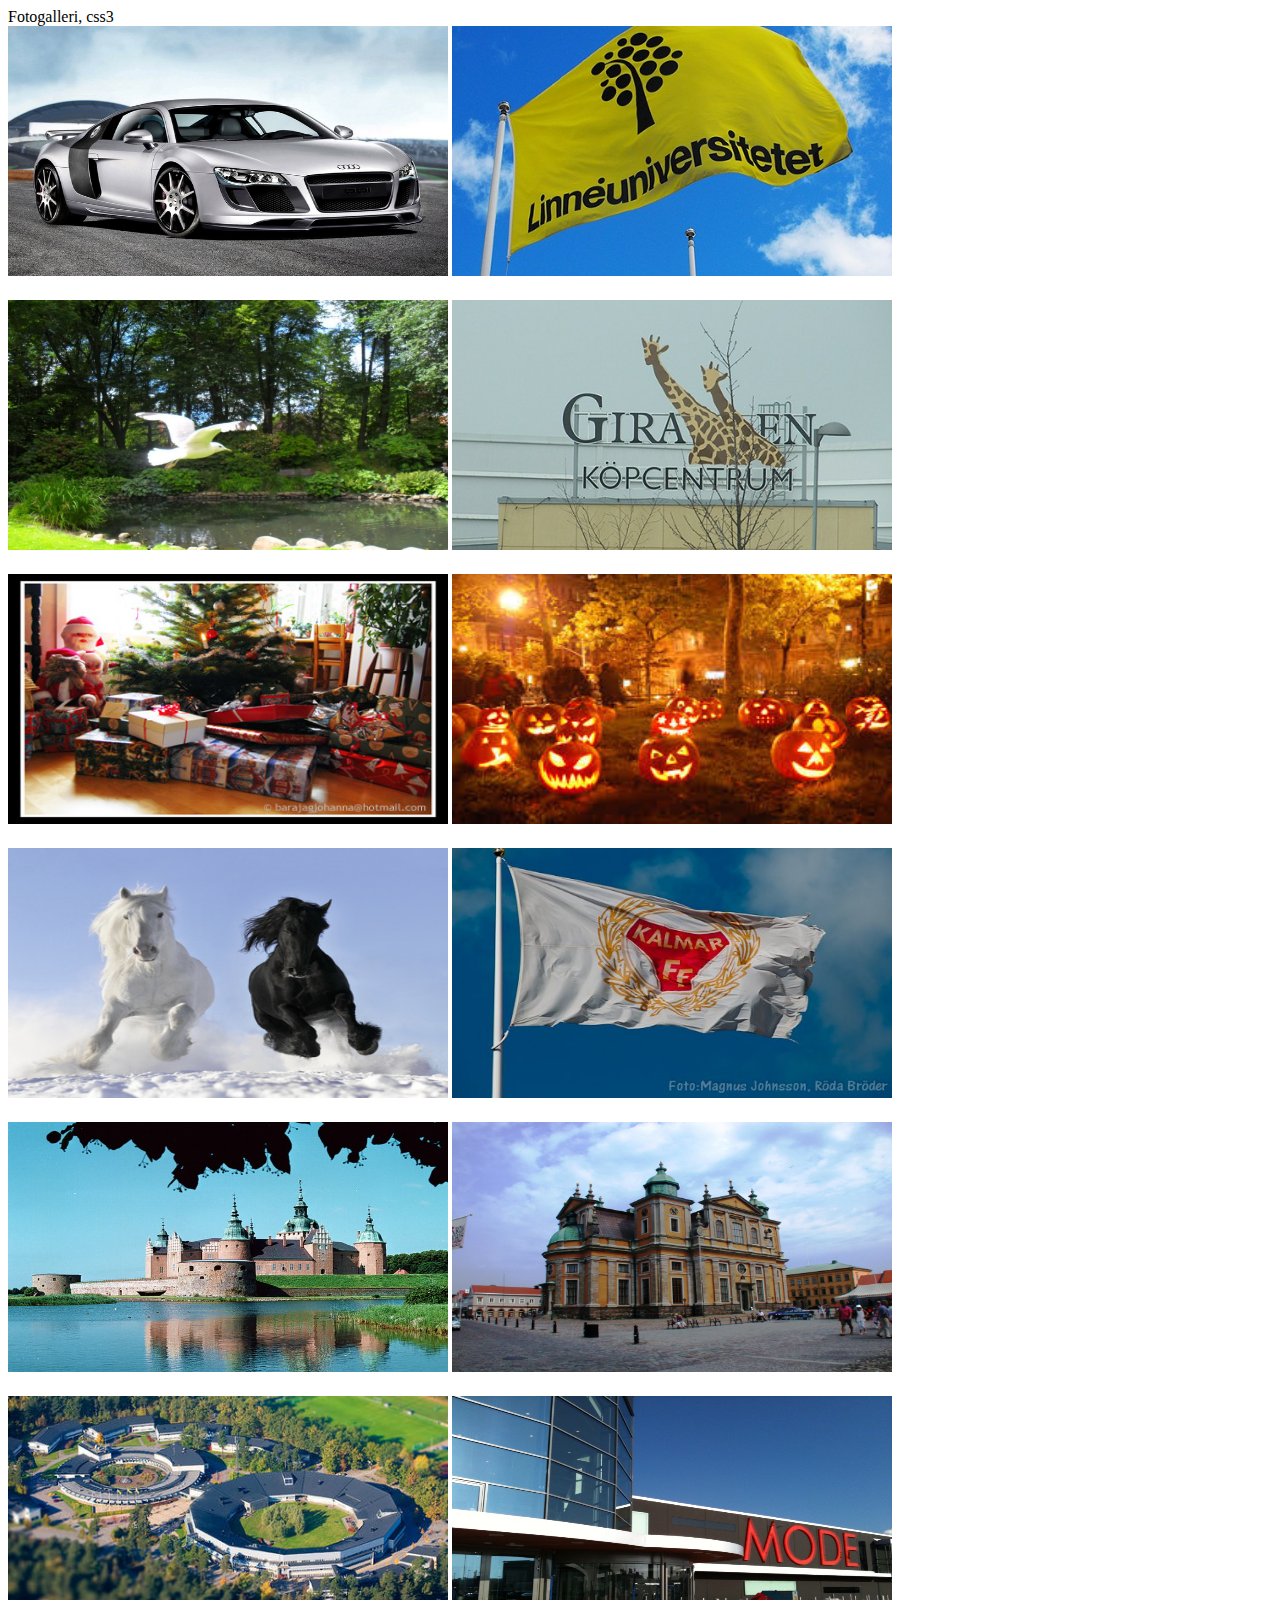
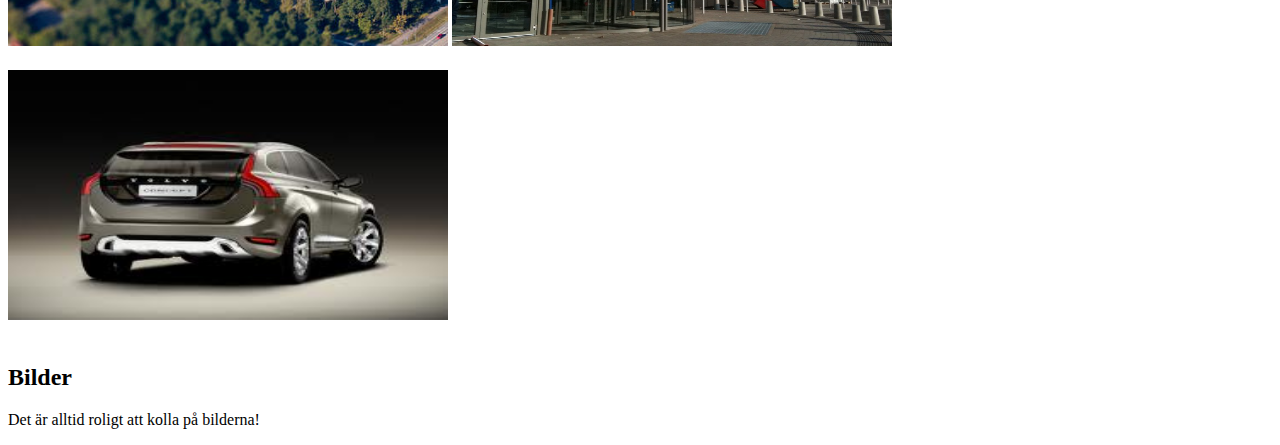
==== gallery/index.html @ adae6f2b "5.3" ====
<!doctype html>
<html lang="sv">
    <head>
        <meta charset="utf-8">
        <link rel="stylesheet" href="css/basic.css" />
        <tilte>Fotogalleri, css3</tilte>
    </head>
    <body>
        <div id="container">
            <div id="images">
                <a href="css/pics/audi.png" tilte="Audi"><img src="css/pics/audi.png" alt="Audi" /></a>
                <a href="css/pics/flag-lnu.jpg" tilte="linneunviersitetet flag"><img src="css/pics/flag-lnu.jpg" alt="lnu flag" /></a>
                <a href="css/pics/fågel.jpg" tilte="fin fågel"><img src="css/pics/fågel.jpg" alt="fågel som flyger" /></a>
                <a href="css/pics/giraffen-köpcentrum.jpg" tilte="Giraffen köpcentrum"><img src="css/pics/giraffen-köpcentrum.jpg" alt="Giraffen köpcentrum" /></a>
                <a href="css/pics/god-jul.jpg" tilte="God jul"><img src="css/pics/god-jul.jpg" alt="God jul" /></a>
                <a href="css/pics/hallowen.jpg" tilte="Happy Hallowen"><img src="css/pics/hallowen.jpg" alt="Happy Hallowen" /></a>
                <a href="css/pics/hästar.jpg" tilte="Fina hästar"><img src="css/pics/hästar.jpg" alt="fina hästar" /></a>
                <a href="css/pics/Kalmar-ff.jpg" tilte="Kalmar FF"><img src="css/pics/Kalmar-ff.jpg" alt="kalmar ff" /></a>
                <a href="css/pics/Kalmar-slott.jpg" tilte="Kalmar Slott"><img src="css/pics/Kalmar-slott.jpg" alt="kalmar slott" /></a>
                <a href="css/pics/Kalmar_domkyrka.JPG" tilte="Kalmar Kyrkan"><img src="css/pics/Kalmar_domkyrka.JPG" alt="kalmar kyrka" /></a>
                <a href="css/pics/lnu-byggnad.jpg" tilte="Linneunversitetet byggnaden"><img src="css/pics/lnu-byggnad.jpg" alt="lnu byggnad" /></a>
                <a href="css/pics/Modehuset.jpg" tilte="Mode Huset"><img src="css/pics/Modehuset.jpg" alt="mode huset" /></a>
                <a href="css/pics/volvo-xc60.jpg" tilte="Volvo XC60"><img src="css/pics/volvo-xc60.jpg" alt="volvo xc60" /></a>
            </div>
            <div id="sida">
                <h2>Bilder</h2>
                <p>Det är alltid roligt att kolla på bilderna!</p>
            </div>
        </div>
    </body>
</html>
---- gallery/css/basic.css ----
img{margin:0 0 20px 0;
height:250px;
width:440px;}
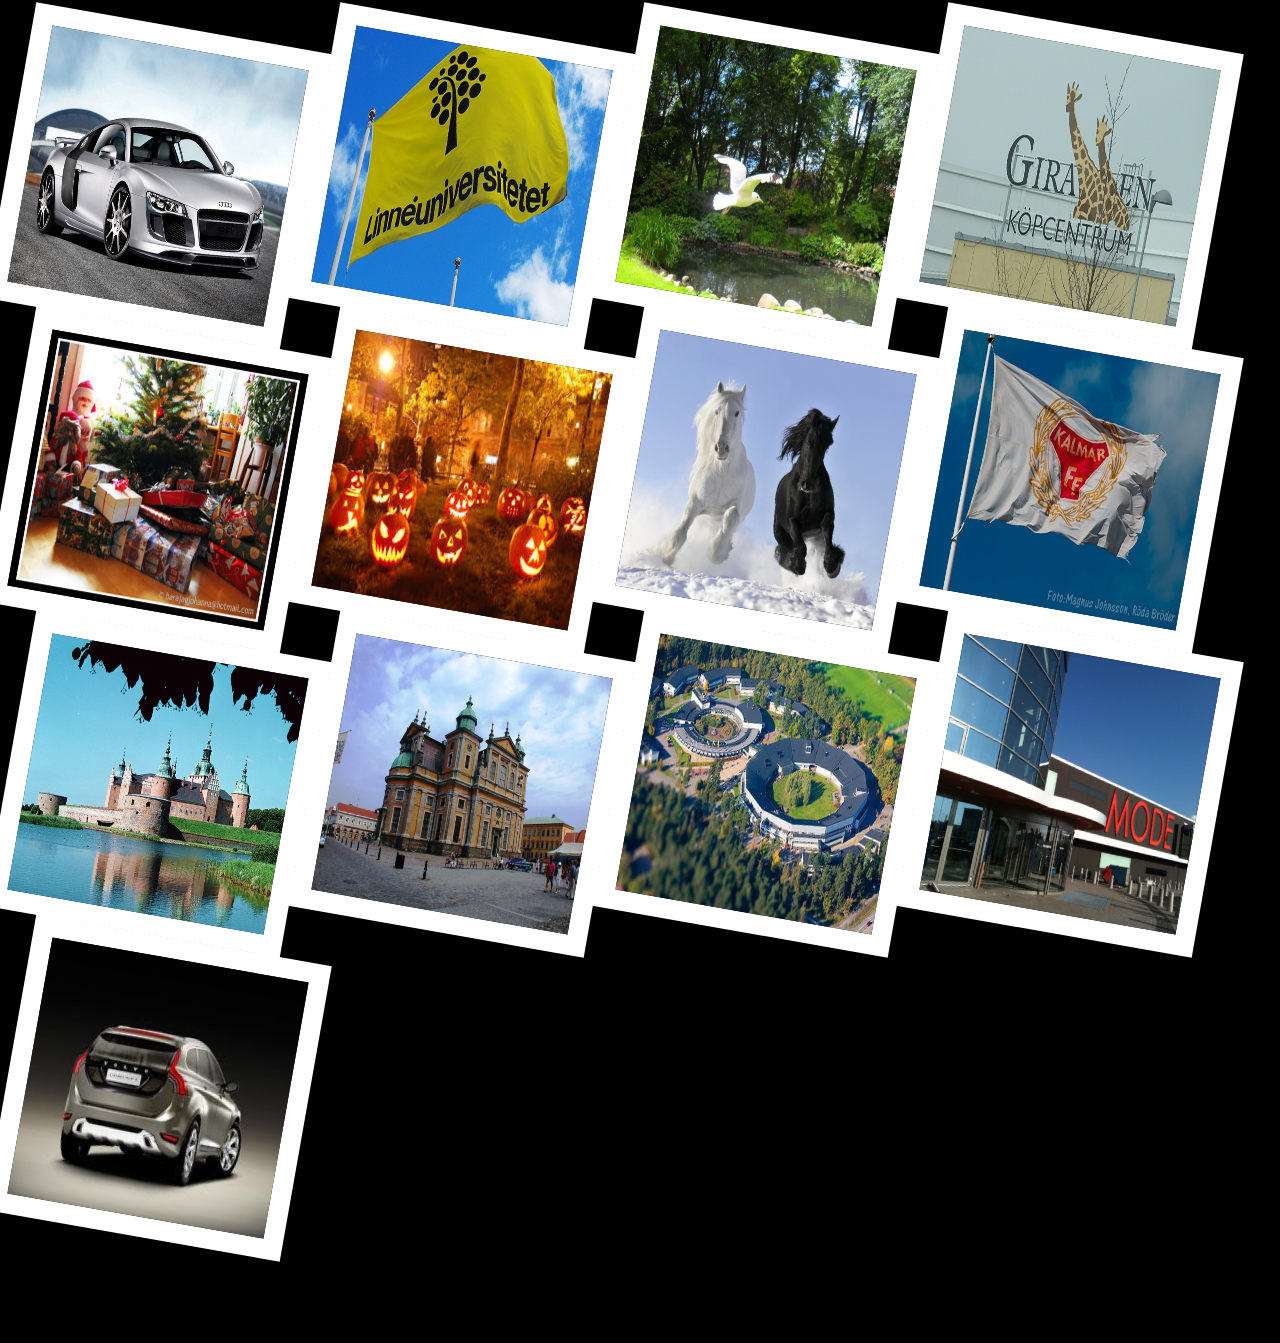
==== commit da20c6cd: "g" ====
--- a/gallery/index.html
+++ b/gallery/index.html
@@ -8,19 +8,20 @@
     <body>
         <div id="container">
             <div id="images">
-                <a href="css/pics/audi.png" tilte="Audi"><img src="css/pics/audi.png" alt="Audi" /></a>
-                <a href="css/pics/flag-lnu.jpg" tilte="linneunviersitetet flag"><img src="css/pics/flag-lnu.jpg" alt="lnu flag" /></a>
-                <a href="css/pics/fågel.jpg" tilte="fin fågel"><img src="css/pics/fågel.jpg" alt="fågel som flyger" /></a>
-                <a href="css/pics/giraffen-köpcentrum.jpg" tilte="Giraffen köpcentrum"><img src="css/pics/giraffen-köpcentrum.jpg" alt="Giraffen köpcentrum" /></a>
-                <a href="css/pics/god-jul.jpg" tilte="God jul"><img src="css/pics/god-jul.jpg" alt="God jul" /></a>
-                <a href="css/pics/hallowen.jpg" tilte="Happy Hallowen"><img src="css/pics/hallowen.jpg" alt="Happy Hallowen" /></a>
-                <a href="css/pics/hästar.jpg" tilte="Fina hästar"><img src="css/pics/hästar.jpg" alt="fina hästar" /></a>
-                <a href="css/pics/Kalmar-ff.jpg" tilte="Kalmar FF"><img src="css/pics/Kalmar-ff.jpg" alt="kalmar ff" /></a>
-                <a href="css/pics/Kalmar-slott.jpg" tilte="Kalmar Slott"><img src="css/pics/Kalmar-slott.jpg" alt="kalmar slott" /></a>
-                <a href="css/pics/Kalmar_domkyrka.JPG" tilte="Kalmar Kyrkan"><img src="css/pics/Kalmar_domkyrka.JPG" alt="kalmar kyrka" /></a>
-                <a href="css/pics/lnu-byggnad.jpg" tilte="Linneunversitetet byggnaden"><img src="css/pics/lnu-byggnad.jpg" alt="lnu byggnad" /></a>
-                <a href="css/pics/Modehuset.jpg" tilte="Mode Huset"><img src="css/pics/Modehuset.jpg" alt="mode huset" /></a>
-                <a href="css/pics/volvo-xc60.jpg" tilte="Volvo XC60"><img src="css/pics/volvo-xc60.jpg" alt="volvo xc60" /></a>
+                <a href="css/pics/audi.png" title="Audi"><img src="css/pics/audi.png" alt="Audi" /></a>
+                <a href="css/pics/flag-lnu.jpg" title="linneunviersitetet flag"><img src="css/pics/flag-lnu.jpg" alt="lnu flag" /></a>
+                <a href="css/pics/fågel.jpg" title="fin fågel"><img src="css/pics/fågel.jpg" alt="fågel som flyger" /></a>
+                <a href="css/pics/giraffen-köpcentrum.jpg" title="Giraffen köpcentrum"><img src="css/pics/giraffen-köpcentrum.jpg" alt="Giraffen köpcentrum" /></a>
+                <a href="css/pics/god-jul.jpg" title="God jul"><img src="css/pics/god-jul.jpg" alt="God jul" /></a>
+                <a href="css/pics/hallowen.jpg" title="Happy Hallowen"><img src="css/pics/hallowen.jpg" alt="Happy Hallowen" /></a>
+                <a href="css/pics/hästar.jpg" title="Fina hästar"><img src="css/pics/hästar.jpg" alt="fina hästar" /></a>
+                <a href="css/pics/Kalmar-ff.jpg" title="Kalmar FF"><img src="css/pics/Kalmar-ff.jpg" alt="kalmar ff" /></a>
+                <a href="css/pics/Kalmar-slott.jpg" title="Kalmar Slott"><img src="css/pics/Kalmar-slott.jpg" alt="kalmar slott" /></a>
+                <a href="css/pics/Kalmar_domkyrka.JPG" title="Kalmar Kyrkan"><img src="css/pics/Kalmar_domkyrka.JPG" alt="kalmar kyrka" /></a>
+                <a href="css/pics/lnu-byggnad.jpg" title="Linneunversitetet byggnaden"><img src="css/pics/lnu-byggnad.jpg" alt="lnu byggnad" /></a>
+                <a href="css/pics/Modehuset.jpg" title="Mode Huset"><img src="css/pics/Modehuset.jpg" alt="mode huset" /></a>
+                <a href="css/pics/volvo-xc60.jpg" title="Volvo XC60"><img src="css/pics/volvo-xc60.jpg" alt="volvo xc60" /></a>
+
             </div>
             <div id="sida">
                 <h2>Bilder</h2>
--- a/gallery/css/basic.css
+++ b/gallery/css/basic.css
@@ -1,3 +1,12 @@
 img{margin:0 0 20px 0;
-height:250px;
-width:440px;}+height:260px;
+width:260px;
+padding:0 0 0 0;
+margin:auto;
+border:solid white 20px;
+-webkit-transform: rotate(10deg);}
+body {
+height: 100%;
+background-color: black;
+display: block;
+}
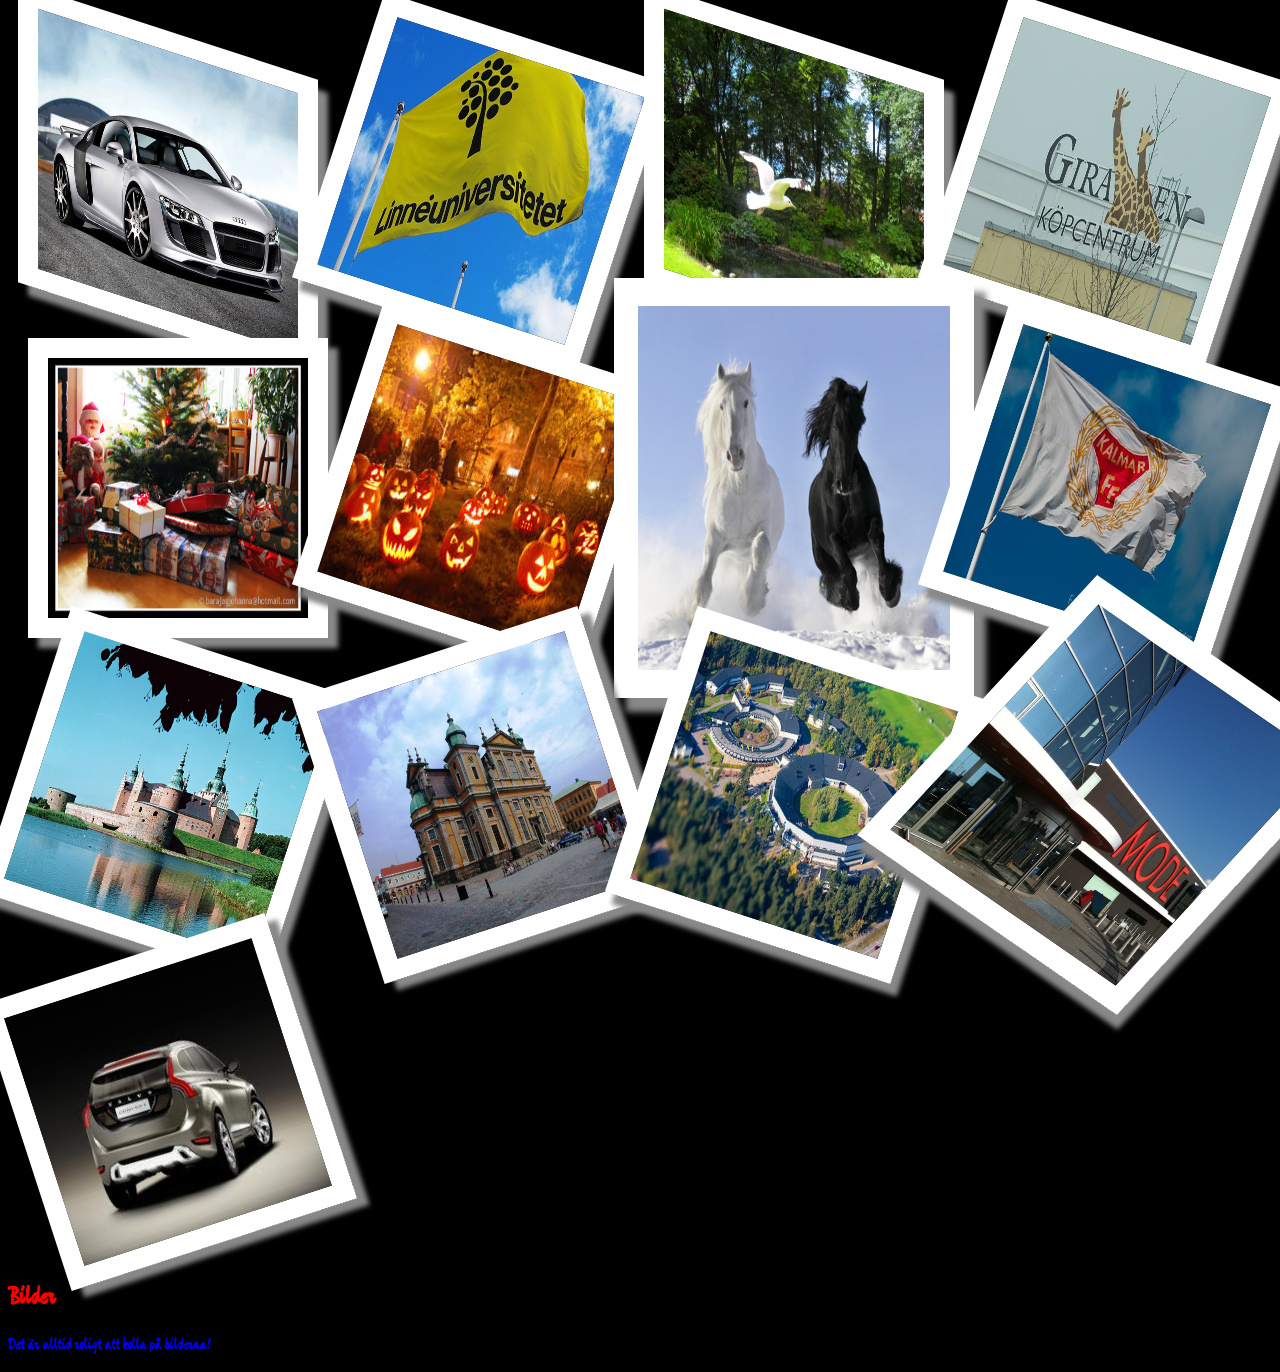
==== commit 50920a4b: "transform" ====
--- a/gallery/index.html
+++ b/gallery/index.html
@@ -3,24 +3,25 @@
     <head>
         <meta charset="utf-8">
         <link rel="stylesheet" href="css/basic.css" />
+        <link href='http://fonts.googleapis.com/css?family=Devonshire' rel='stylesheet' type='text/css'>
         <tilte>Fotogalleri, css3</tilte>
     </head>
     <body>
         <div id="container">
             <div id="images">
-                <a href="css/pics/audi.png" title="Audi"><img src="css/pics/audi.png" alt="Audi" /></a>
+                <a class="one" href="css/pics/audi.png" title="Audi"><img src="css/pics/audi.png" alt="Audi" /></a>
                 <a href="css/pics/flag-lnu.jpg" title="linneunviersitetet flag"><img src="css/pics/flag-lnu.jpg" alt="lnu flag" /></a>
-                <a href="css/pics/fågel.jpg" title="fin fågel"><img src="css/pics/fågel.jpg" alt="fågel som flyger" /></a>
+                <a class="one" href="css/pics/fågel.jpg" title="fin fågel"><img src="css/pics/fågel.jpg" alt="fågel som flyger" /></a>
                 <a href="css/pics/giraffen-köpcentrum.jpg" title="Giraffen köpcentrum"><img src="css/pics/giraffen-köpcentrum.jpg" alt="Giraffen köpcentrum" /></a>
-                <a href="css/pics/god-jul.jpg" title="God jul"><img src="css/pics/god-jul.jpg" alt="God jul" /></a>
+                <a class="for" href="css/pics/god-jul.jpg" title="God jul"><img src="css/pics/god-jul.jpg" alt="God jul" /></a>
                 <a href="css/pics/hallowen.jpg" title="Happy Hallowen"><img src="css/pics/hallowen.jpg" alt="Happy Hallowen" /></a>
-                <a href="css/pics/hästar.jpg" title="Fina hästar"><img src="css/pics/hästar.jpg" alt="fina hästar" /></a>
+                <a class="five" href="css/pics/hästar.jpg" title="Fina hästar"><img src="css/pics/hästar.jpg" alt="fina hästar" /></a>
                 <a href="css/pics/Kalmar-ff.jpg" title="Kalmar FF"><img src="css/pics/Kalmar-ff.jpg" alt="kalmar ff" /></a>
                 <a href="css/pics/Kalmar-slott.jpg" title="Kalmar Slott"><img src="css/pics/Kalmar-slott.jpg" alt="kalmar slott" /></a>
-                <a href="css/pics/Kalmar_domkyrka.JPG" title="Kalmar Kyrkan"><img src="css/pics/Kalmar_domkyrka.JPG" alt="kalmar kyrka" /></a>
+                <a class="three" href="css/pics/Kalmar_domkyrka.JPG" title="Kalmar Kyrkan"><img src="css/pics/Kalmar_domkyrka.JPG" alt="kalmar kyrka" /></a>
                 <a href="css/pics/lnu-byggnad.jpg" title="Linneunversitetet byggnaden"><img src="css/pics/lnu-byggnad.jpg" alt="lnu byggnad" /></a>
-                <a href="css/pics/Modehuset.jpg" title="Mode Huset"><img src="css/pics/Modehuset.jpg" alt="mode huset" /></a>
-                <a href="css/pics/volvo-xc60.jpg" title="Volvo XC60"><img src="css/pics/volvo-xc60.jpg" alt="volvo xc60" /></a>
+                <a class="sex" href="css/pics/Modehuset.jpg" title="Mode Huset"><img src="css/pics/Modehuset.jpg" alt="mode huset" /></a>
+                <a class="three" href="css/pics/volvo-xc60.jpg" title="Volvo XC60"><img src="css/pics/volvo-xc60.jpg" alt="volvo xc60" /></a>
 
             </div>
             <div id="sida">
--- a/gallery/css/basic.css
+++ b/gallery/css/basic.css
@@ -4,9 +4,21 @@
 padding:0 0 0 0;
 margin:auto;
 border:solid white 20px;
--webkit-transform: rotate(10deg);}
+-webkit-transform: rotate(18deg);
+box-shadow: 10px 10px 5px #888888;
+margin-left:10px;}
+.one img{-webkit-transform:skewY(18deg);
+}
+.three img {-webkit-transform:translate(100px,1px); -webkit-transform: rotate(-18deg);}
+.for img {-webkit-transform:translateX(10px);}
+.five img {-webkit-transform:scale(1.2,1.4);}
+.sex img {-webkit-transform:matrix(0.866,0.6,-0.8,0.866,0,0);}
 body {
+    font-family: 'Devonshire', cursive;
 height: 100%;
 background-color: black;
 display: block;
 }
+p{color:blue;}
+h2{color:red;}
+
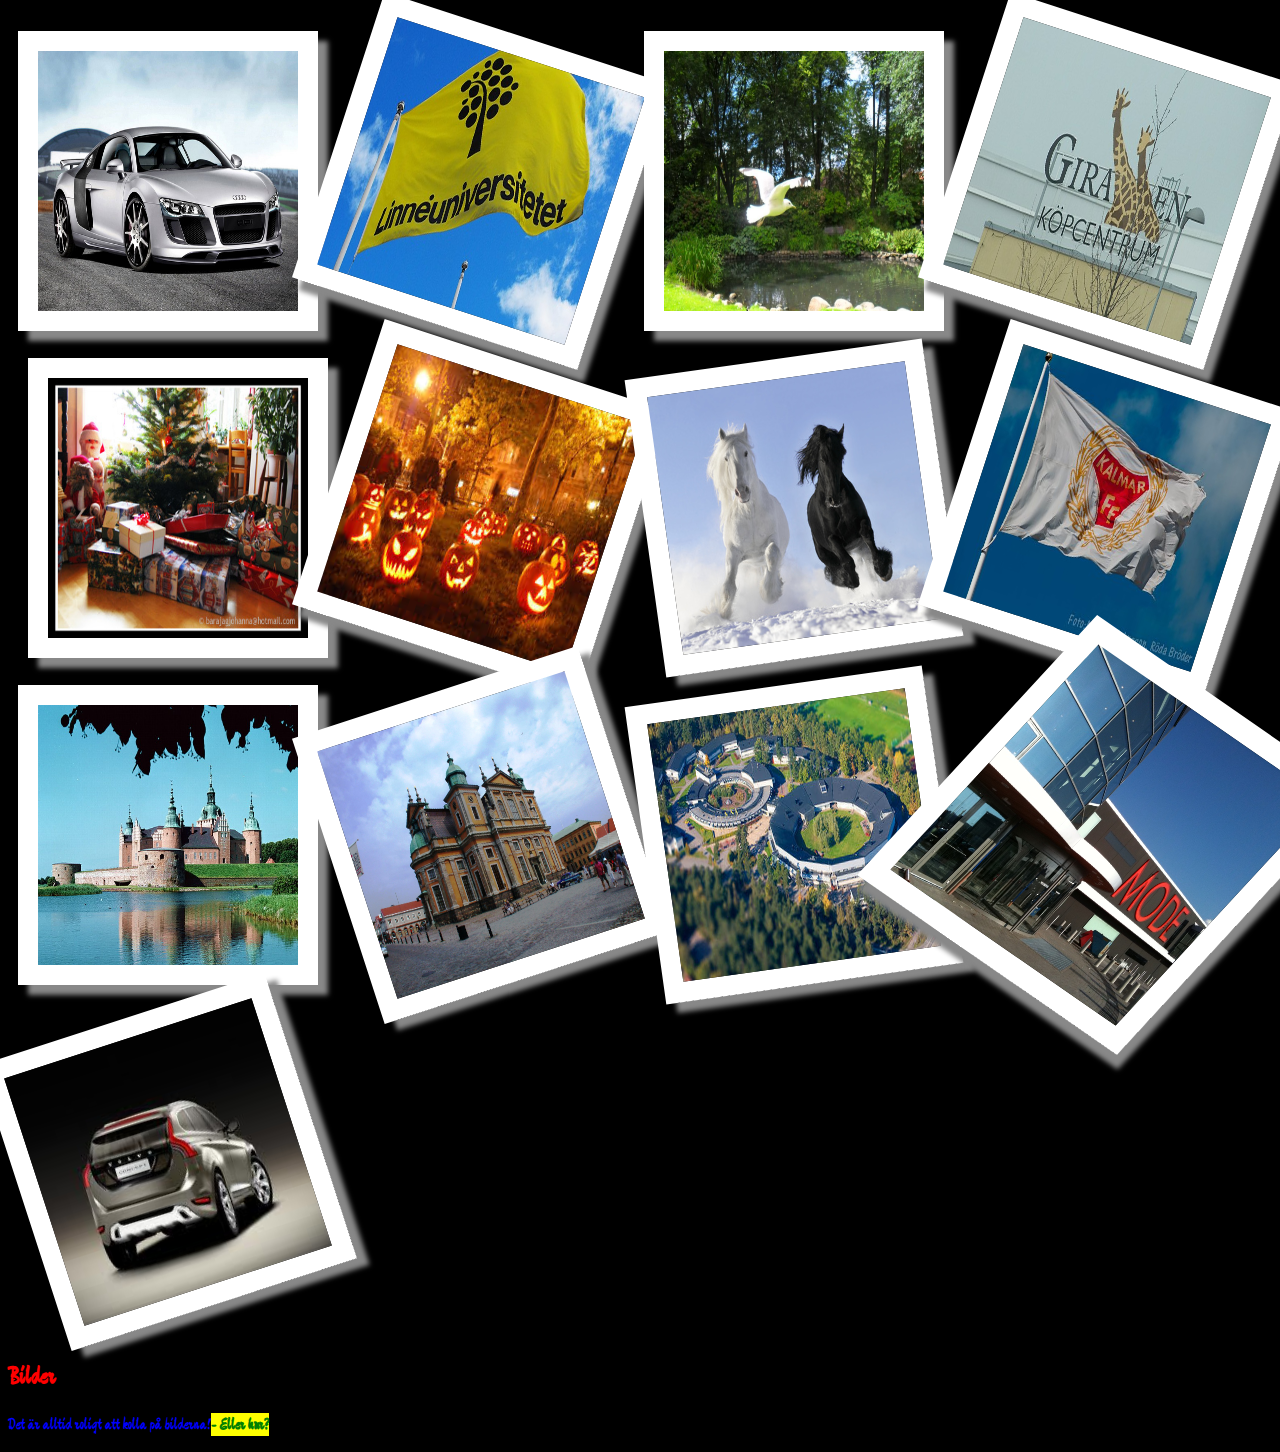
==== commit 308cff8a: "mm" ====
--- a/gallery/index.html
+++ b/gallery/index.html
@@ -10,17 +10,17 @@
         <div id="container">
             <div id="images">
                 <a class="one" href="css/pics/audi.png" title="Audi"><img src="css/pics/audi.png" alt="Audi" /></a>
-                <a href="css/pics/flag-lnu.jpg" title="linneunviersitetet flag"><img src="css/pics/flag-lnu.jpg" alt="lnu flag" /></a>
+                <a  class="seven" href="css/pics/flag-lnu.jpg" title="linneunviersitetet flag"><img src="css/pics/flag-lnu.jpg" alt="lnu flag" /></a>
                 <a class="one" href="css/pics/fågel.jpg" title="fin fågel"><img src="css/pics/fågel.jpg" alt="fågel som flyger" /></a>
-                <a href="css/pics/giraffen-köpcentrum.jpg" title="Giraffen köpcentrum"><img src="css/pics/giraffen-köpcentrum.jpg" alt="Giraffen köpcentrum" /></a>
+                <a class="seven" href="css/pics/giraffen-köpcentrum.jpg" title="Giraffen köpcentrum"><img src="css/pics/giraffen-köpcentrum.jpg" alt="Giraffen köpcentrum" /></a>
                 <a class="for" href="css/pics/god-jul.jpg" title="God jul"><img src="css/pics/god-jul.jpg" alt="God jul" /></a>
-                <a href="css/pics/hallowen.jpg" title="Happy Hallowen"><img src="css/pics/hallowen.jpg" alt="Happy Hallowen" /></a>
+                <a class="seven" href="css/pics/hallowen.jpg" title="Happy Hallowen"><img src="css/pics/hallowen.jpg" alt="Happy Hallowen" /></a>
                 <a class="five" href="css/pics/hästar.jpg" title="Fina hästar"><img src="css/pics/hästar.jpg" alt="fina hästar" /></a>
-                <a href="css/pics/Kalmar-ff.jpg" title="Kalmar FF"><img src="css/pics/Kalmar-ff.jpg" alt="kalmar ff" /></a>
-                <a href="css/pics/Kalmar-slott.jpg" title="Kalmar Slott"><img src="css/pics/Kalmar-slott.jpg" alt="kalmar slott" /></a>
+                <a class="seven" href="css/pics/Kalmar-ff.jpg" title="Kalmar FF"><img src="css/pics/Kalmar-ff.jpg" alt="kalmar ff" /></a>
+                <a class="one" href="css/pics/Kalmar-slott.jpg" title="Kalmar Slott"><img src="css/pics/Kalmar-slott.jpg" alt="kalmar slott" /></a>
                 <a class="three" href="css/pics/Kalmar_domkyrka.JPG" title="Kalmar Kyrkan"><img src="css/pics/Kalmar_domkyrka.JPG" alt="kalmar kyrka" /></a>
-                <a href="css/pics/lnu-byggnad.jpg" title="Linneunversitetet byggnaden"><img src="css/pics/lnu-byggnad.jpg" alt="lnu byggnad" /></a>
-                <a class="sex" href="css/pics/Modehuset.jpg" title="Mode Huset"><img src="css/pics/Modehuset.jpg" alt="mode huset" /></a>
+                <a class="five" href="css/pics/lnu-byggnad.jpg" title="Linneunversitetet byggnaden"><img src="css/pics/lnu-byggnad.jpg" alt="lnu byggnad" /></a>
+                <a class="sex"href="css/pics/Modehuset.jpg" title="Mode Huset"><img src="css/pics/Modehuset.jpg" alt="mode huset" /></a>
                 <a class="three" href="css/pics/volvo-xc60.jpg" title="Volvo XC60"><img src="css/pics/volvo-xc60.jpg" alt="volvo xc60" /></a>
 
             </div>
--- a/gallery/css/basic.css
+++ b/gallery/css/basic.css
@@ -1,24 +1,64 @@
 img{margin:0 0 20px 0;
 height:260px;
 width:260px;
-padding:0 0 0 0;
-margin:auto;
 border:solid white 20px;
--webkit-transform: rotate(18deg);
 box-shadow: 10px 10px 5px #888888;
 margin-left:10px;}
+
+.seven img {-webkit-transform: rotate( 18deg);
+–moz-transform: rotate( 18deg);
+-o-transform: rotate( 18deg);
+-ms-transform: rotate( 18deg);}
+
+
+.sex img {-webkit-transform:matrix(0.866,0.6,-0.8,0.866,0,0); 
+-moz-transform:matrix(0.866,0.6,-0.8,0.866,0,0);
+-o-transform:matrix(0.866,0.6,-0.8,0.866,0,0); 
+-ms-transform:matrix(0.866,0.6,-0.8,0.866,0,0);}
+
+.five img {-webkit-transform: rotate( -8deg);
+–moz-transform: rotate( -8deg);
+-o-transform: rotate( -8deg);
+-ms-transform: rotate( -8deg);}
+
+.for img {-webkit-transform:translateX(10px); 
+-moz-transform:translateX(10px); 
+-o-transform:translateX(10px); 
+-ms-transform:translateX(10px);}
+
+.three img {-webkit-transform:translate(100px,1px);
+-moz-transform:translate(100px,1px);
+-o-transform:translate(100px,1px); 
+-ms-transform:translate(100px,1px);
+-webkit-transform: rotate(-18deg); 
+-moz-transform: rotate(-18deg); 
+-o-transform: rotate(-18deg); 
+-ms-transform: rotate(-18deg);}
+
+
 .one img{-webkit-transform:skewY(18deg);
-}
-.three img {-webkit-transform:translate(100px,1px); -webkit-transform: rotate(-18deg);}
-.for img {-webkit-transform:translateX(10px);}
-.five img {-webkit-transform:scale(1.2,1.4);}
-.sex img {-webkit-transform:matrix(0.866,0.6,-0.8,0.866,0,0);}
+-moz-transform:skewY(18deg); 
+-o-transform:skewY(18deg); 
+-ms-transform:skewY(18deg); 
+-webkit-transform: scale(1,1); 
+-moz-transform: scale(1,1); 
+-o-transform: scale(1,1); 
+-ms-transform: scale(1,1);}
+
+    
+    
+
+
 body {
     font-family: 'Devonshire', cursive;
-height: 100%;
 background-color: black;
-display: block;
 }
 p{color:blue;}
 h2{color:red;}
-
+p:after
+{ 
+content:"- Eller hur?";
+background-color:yellow;
+color:green;
+font-weight:bold;
+}
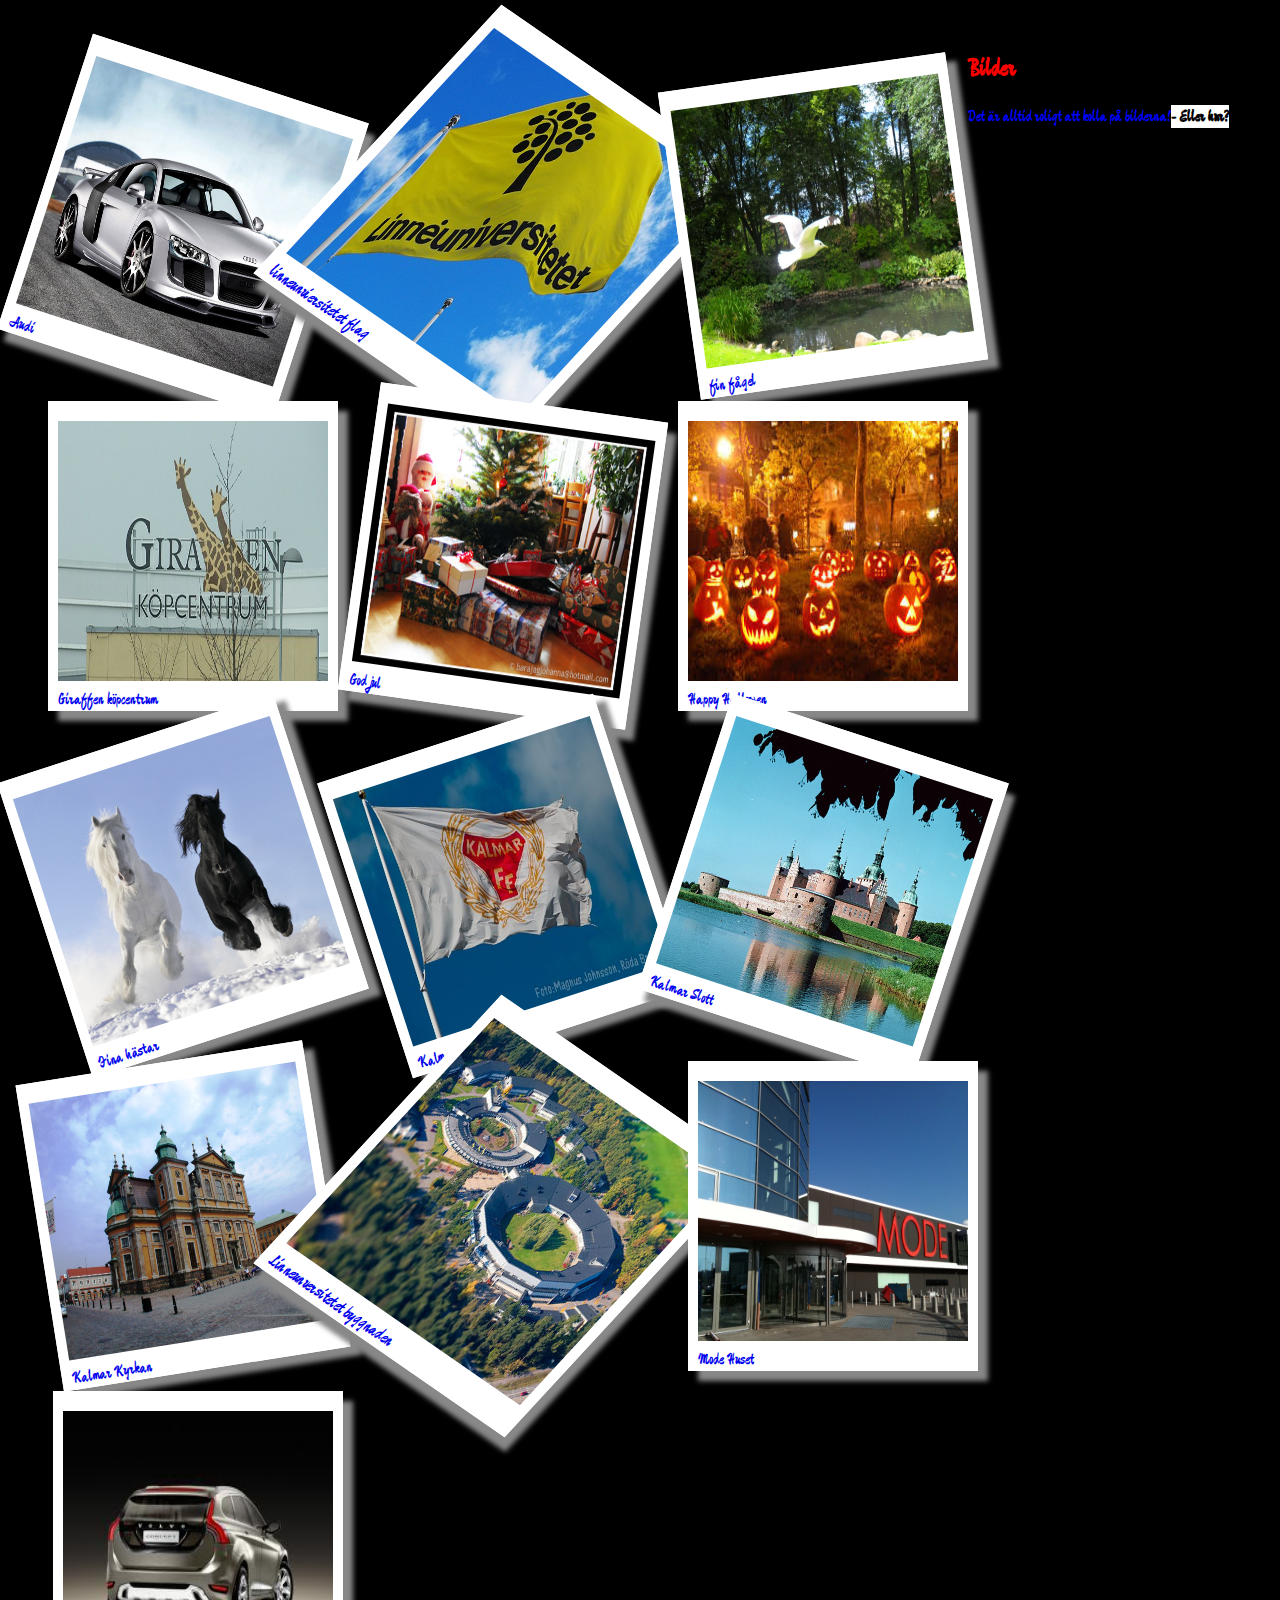
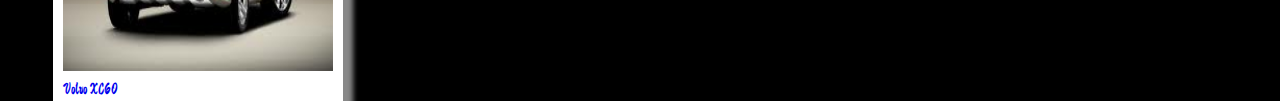
==== commit 6cbb08c6: "klar" ====
--- a/gallery/index.html
+++ b/gallery/index.html
@@ -9,19 +9,19 @@
     <body>
         <div id="container">
             <div id="images">
-                <a class="one" href="css/pics/audi.png" title="Audi"><img src="css/pics/audi.png" alt="Audi" /></a>
-                <a  class="seven" href="css/pics/flag-lnu.jpg" title="linneunviersitetet flag"><img src="css/pics/flag-lnu.jpg" alt="lnu flag" /></a>
-                <a class="one" href="css/pics/fågel.jpg" title="fin fågel"><img src="css/pics/fågel.jpg" alt="fågel som flyger" /></a>
-                <a class="seven" href="css/pics/giraffen-köpcentrum.jpg" title="Giraffen köpcentrum"><img src="css/pics/giraffen-köpcentrum.jpg" alt="Giraffen köpcentrum" /></a>
-                <a class="for" href="css/pics/god-jul.jpg" title="God jul"><img src="css/pics/god-jul.jpg" alt="God jul" /></a>
-                <a class="seven" href="css/pics/hallowen.jpg" title="Happy Hallowen"><img src="css/pics/hallowen.jpg" alt="Happy Hallowen" /></a>
-                <a class="five" href="css/pics/hästar.jpg" title="Fina hästar"><img src="css/pics/hästar.jpg" alt="fina hästar" /></a>
-                <a class="seven" href="css/pics/Kalmar-ff.jpg" title="Kalmar FF"><img src="css/pics/Kalmar-ff.jpg" alt="kalmar ff" /></a>
-                <a class="one" href="css/pics/Kalmar-slott.jpg" title="Kalmar Slott"><img src="css/pics/Kalmar-slott.jpg" alt="kalmar slott" /></a>
-                <a class="three" href="css/pics/Kalmar_domkyrka.JPG" title="Kalmar Kyrkan"><img src="css/pics/Kalmar_domkyrka.JPG" alt="kalmar kyrka" /></a>
-                <a class="five" href="css/pics/lnu-byggnad.jpg" title="Linneunversitetet byggnaden"><img src="css/pics/lnu-byggnad.jpg" alt="lnu byggnad" /></a>
-                <a class="sex"href="css/pics/Modehuset.jpg" title="Mode Huset"><img src="css/pics/Modehuset.jpg" alt="mode huset" /></a>
-                <a class="three" href="css/pics/volvo-xc60.jpg" title="Volvo XC60"><img src="css/pics/volvo-xc60.jpg" alt="volvo xc60" /></a>
+                <a href="css/pics/audi.png" title="Audi"><img src="css/pics/audi.png" alt="Audi" /></a>
+                <a href="css/pics/flag-lnu.jpg" title="linneunviersitetet flag"><img src="css/pics/flag-lnu.jpg" alt="lnu flag" /></a>
+                <a  href="css/pics/fågel.jpg" title="fin fågel"><img src="css/pics/fågel.jpg" alt="fågel som flyger" /></a>
+                <a  href="css/pics/giraffen-köpcentrum.jpg" title="Giraffen köpcentrum"><img src="css/pics/giraffen-köpcentrum.jpg" alt="Giraffen köpcentrum" /></a>
+                <a  href="css/pics/god-jul.jpg" title="God jul"><img src="css/pics/god-jul.jpg" alt="God jul" /></a>
+                <a  href="css/pics/hallowen.jpg" title="Happy Hallowen"><img src="css/pics/hallowen.jpg" alt="Happy Hallowen" /></a>
+                <a  href="css/pics/hästar.jpg" title="Fina hästar"><img src="css/pics/hästar.jpg" alt="fina hästar" /></a>
+                <a href="css/pics/Kalmar-ff.jpg" title="Kalmar FF"><img src="css/pics/Kalmar-ff.jpg" alt="kalmar ff" /></a>
+                <a  href="css/pics/Kalmar-slott.jpg" title="Kalmar Slott"><img src="css/pics/Kalmar-slott.jpg" alt="kalmar slott" /></a>
+                <a  href="css/pics/Kalmar_domkyrka.JPG" title="Kalmar Kyrkan"><img src="css/pics/Kalmar_domkyrka.JPG" alt="kalmar kyrka" /></a>
+                <a  href="css/pics/lnu-byggnad.jpg" title="Linneunversitetet byggnaden"><img src="css/pics/lnu-byggnad.jpg" alt="lnu byggnad" /></a>
+                <a href="css/pics/Modehuset.jpg" title="Mode Huset"><img src="css/pics/Modehuset.jpg" alt="mode huset" /></a>
+                <a  href="css/pics/volvo-xc60.jpg" title="Volvo XC60"><img src="css/pics/volvo-xc60.jpg" alt="volvo xc60" /></a>
 
             </div>
             <div id="sida">
--- a/gallery/css/basic.css
+++ b/gallery/css/basic.css
@@ -1,32 +1,44 @@
-img{margin:0 0 20px 0;
-height:260px;
-width:260px;
-border:solid white 20px;
-box-shadow: 10px 10px 5px #888888;
-margin-left:10px;}
+img{ width: 270px;
+    height: 260px;}
 
-.seven img {-webkit-transform: rotate( 18deg);
+a:nth-child(1) {-webkit-transform: rotate( 18deg);
 –moz-transform: rotate( 18deg);
 -o-transform: rotate( 18deg);
 -ms-transform: rotate( 18deg);}
 
 
-.sex img {-webkit-transform:matrix(0.866,0.6,-0.8,0.866,0,0); 
+a:nth-child(2) {-webkit-transform:matrix(0.866,0.6,-0.8,0.866,0,0); 
 -moz-transform:matrix(0.866,0.6,-0.8,0.866,0,0);
 -o-transform:matrix(0.866,0.6,-0.8,0.866,0,0); 
 -ms-transform:matrix(0.866,0.6,-0.8,0.866,0,0);}
 
-.five img {-webkit-transform: rotate( -8deg);
+a:nth-child(3) {-webkit-transform: rotate( -8deg);
 –moz-transform: rotate( -8deg);
 -o-transform: rotate( -8deg);
 -ms-transform: rotate( -8deg);}
 
-.for img {-webkit-transform:translateX(10px); 
+a:nth-child(4) {-webkit-transform:translateX(10px); 
 -moz-transform:translateX(10px); 
 -o-transform:translateX(10px); 
 -ms-transform:translateX(10px);}
 
-.three img {-webkit-transform:translate(100px,1px);
+a:nth-child(5){-webkit-transform:rotate(18deg);
+-moz-transform:rotate(18deg); 
+-o-transform:rotate(18deg); 
+-ms-transform:rotate(18deg); 
+}
+a:nth-child(5){-webkit-transform:rotate(8deg);
+-moz-transform:rotate(8deg); 
+-o-transform:rotate(8deg); 
+-ms-transform:rotate(8deg); 
+
+}
+a:nth-child(7){-webkit-transform:rotate(-18deg);
+-moz-transform:rotate(-18deg); 
+-o-transform:rotate(-18deg); 
+-ms-transform:rotate(-18deg); 
+}
+a:nth-child(8) {-webkit-transform:translate(100px,1px);
 -moz-transform:translate(100px,1px);
 -o-transform:translate(100px,1px); 
 -ms-transform:translate(100px,1px);
@@ -35,30 +47,81 @@
 -o-transform: rotate(-18deg); 
 -ms-transform: rotate(-18deg);}
 
+a:nth-child(9) {-webkit-transform: rotate( 18deg);
+–moz-transform: rotate( 18deg);
+-o-transform: rotate( 18deg);
+-ms-transform: rotate( 18deg);}
+a:nth-child(10) {-webkit-transform: rotate( -9deg);
+–moz-transform: rotate( -9deg);
+-o-transform: rotate( -9deg);
+-ms-transform: rotate( -9deg);}
+a:nth-child(11) {-webkit-transform:matrix(0.866,0.6,-0.8,0.866,0,0); 
+-moz-transform:matrix(0.866,0.6,-0.8,0.866,0,0);
+-o-transform:matrix(0.866,0.6,-0.8,0.866,0,0); 
+-ms-transform:matrix(0.866,0.6,-0.8,0.866,0,0);}
 
-.one img{-webkit-transform:skewY(18deg);
--moz-transform:skewY(18deg); 
--o-transform:skewY(18deg); 
--ms-transform:skewY(18deg); 
--webkit-transform: scale(1,1); 
--moz-transform: scale(1,1); 
--o-transform: scale(1,1); 
--ms-transform: scale(1,1);}
 
-    
-    
+a:nth-child(12) {-webkit-transform:translateX(10px); 
+-moz-transform:translateX(10px); 
+-o-transform:translateX(10px); 
+-ms-transform:translateX(10px);}
+
+a:nth-child(13) {-webkit-transform:translateX(15px); 
+-moz-transform:translateX(15px); 
+-o-transform:translateX(15px); 
+-ms-transform:translateX(15px);}
+
+    a {
+        
+    text-decoration: none;
+    display: block;
+    float: left;
+    margin-left: 10px;
+    margin-left-value: 20px;
+    margin-left-ltr-source: physical;
+    margin-left-rtl-source: physical;
+    margin-top:20px;
+    opacity: 1;
+    height:260px;
+    width:260px;
+    border:solid white 10px;
+    box-shadow: 10px 10px 5px #888888;
+    margin-left:30px;
+    background-color:white;
+    padding:10px 10px 20px 0;
+    position:relative;
+
+
+}
+
+a:hover{
+    opacity: 1;
+    -webkit-transform: scale(1.3,1.3) rotate(0deg);
+    -webkit-transition-duration: 600ms;
+    -moz-transform: scale(1.3,1.3) rotate(0deg);
+    -moz-transition-duration: 600ms;
+    z-index: 40;
+}
+
 
 
 body {
     font-family: 'Devonshire', cursive;
 background-color: black;
 }
+
 p{color:blue;}
 h2{color:red;}
+
+a:after
+{
+content:attr(title);
+}
+
 p:after
 { 
 content:"- Eller hur?";
-background-color:yellow;
-color:green;
+background-color:white;
+color:black;
 font-weight:bold;
 }
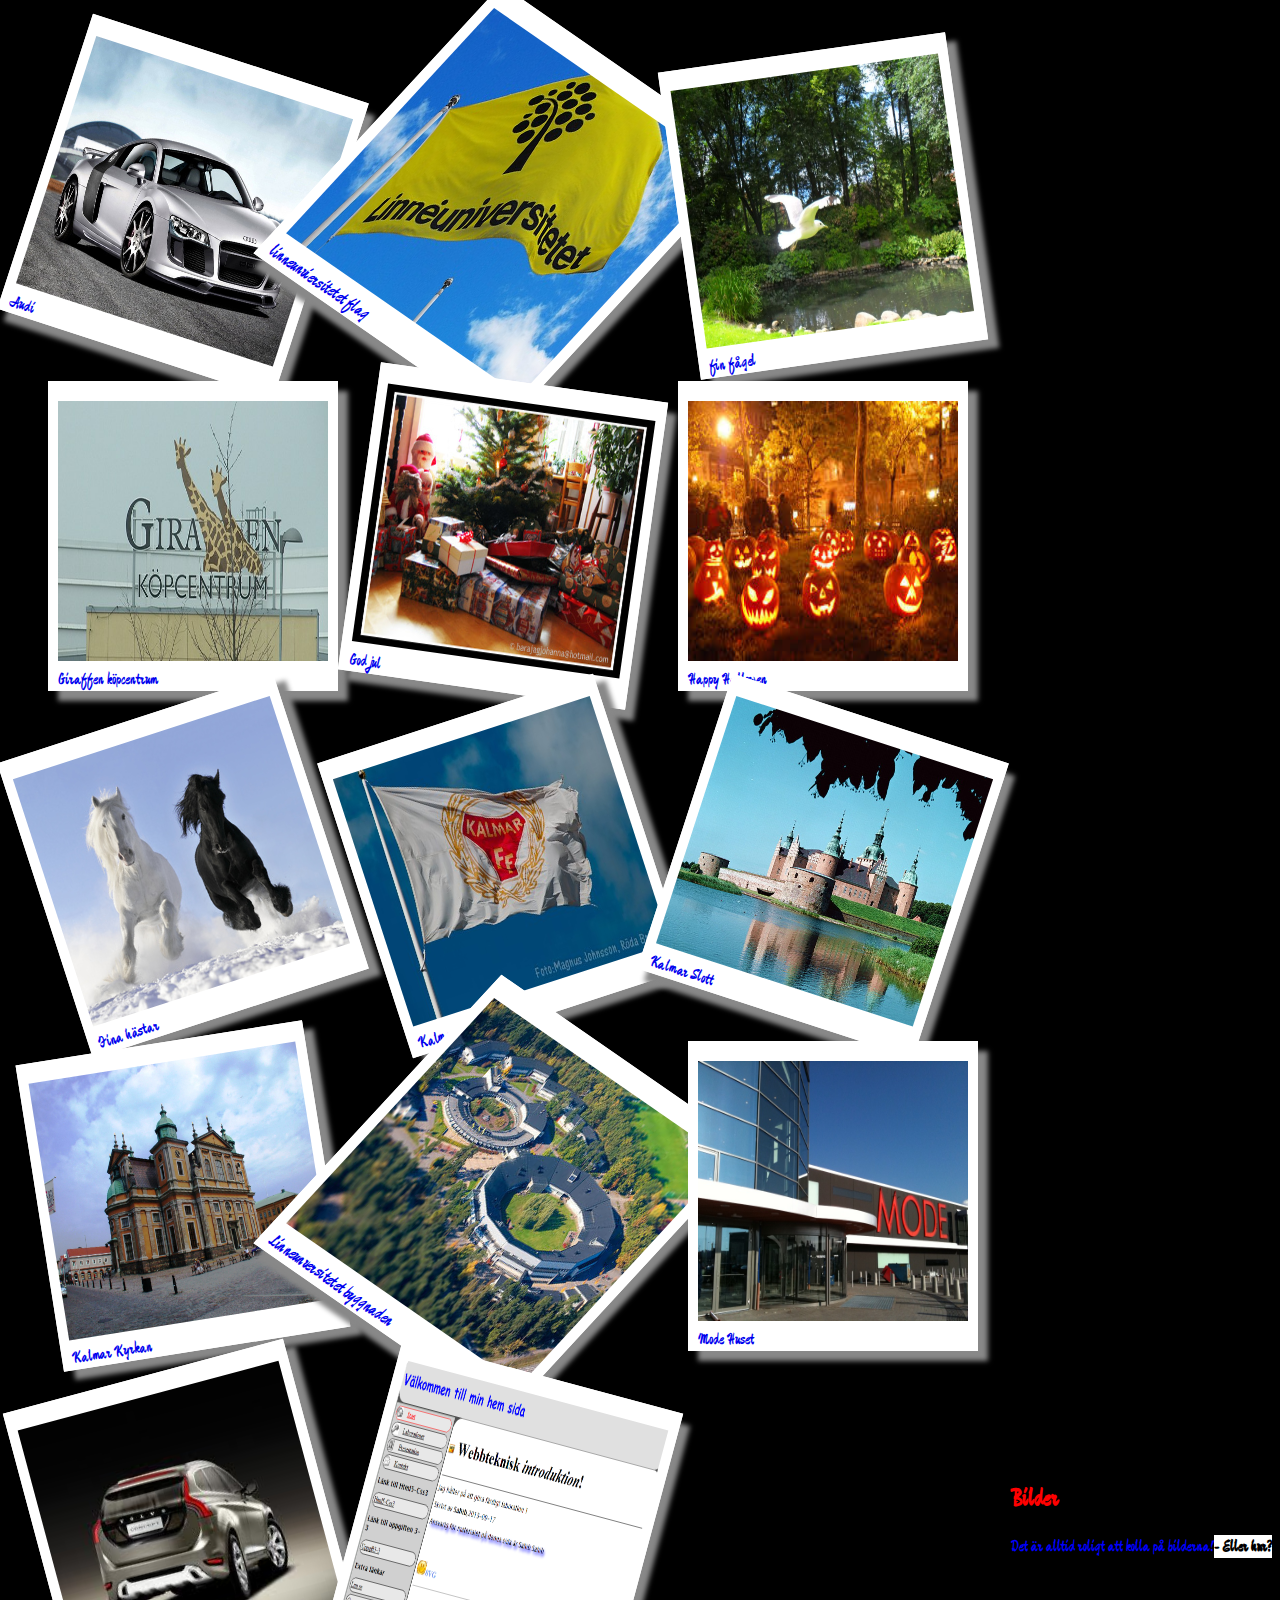
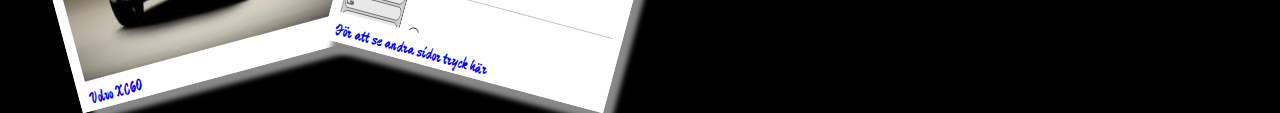
==== commit 0d617f72: "klar med L05" ====
--- a/gallery/index.html
+++ b/gallery/index.html
@@ -22,6 +22,7 @@
                 <a  href="css/pics/lnu-byggnad.jpg" title="Linneunversitetet byggnaden"><img src="css/pics/lnu-byggnad.jpg" alt="lnu byggnad" /></a>
                 <a href="css/pics/Modehuset.jpg" title="Mode Huset"><img src="css/pics/Modehuset.jpg" alt="mode huset" /></a>
                 <a  href="css/pics/volvo-xc60.jpg" title="Volvo XC60"><img src="css/pics/volvo-xc60.jpg" alt="volvo xc60" /></a>
+                <a href="https://c9.io/ss222yw/1ik415-ss222yw-laborationer-public/workspace/start.html" title="För att se andra sidor tryck här"><img src="css/pics/mina.png" alt="klick here"/></a>
 
             </div>
             <div id="sida">
--- a/gallery/css/basic.css
+++ b/gallery/css/basic.css
@@ -66,10 +66,15 @@
 -o-transform:translateX(10px); 
 -ms-transform:translateX(10px);}
 
-a:nth-child(13) {-webkit-transform:translateX(15px); 
--moz-transform:translateX(15px); 
--o-transform:translateX(15px); 
--ms-transform:translateX(15px);}
+a:nth-child(13) {-webkit-transform:rotate(-15deg); 
+-moz-transform:rotate(-15deg); 
+-o-transform:rotate(-15deg); 
+-ms-transform:rotate(-15deg);}
+
+a:nth-child(14) {-webkit-transform:rotate(15deg); 
+-moz-transform:rotate(15deg); 
+-o-transform:rotate(15deg); 
+-ms-transform:rotate(15deg);}
 
     a {
         
@@ -125,3 +130,5 @@
 color:black;
 font-weight:bold;
 }
+#sida {float:right;
+padding-top:110px;}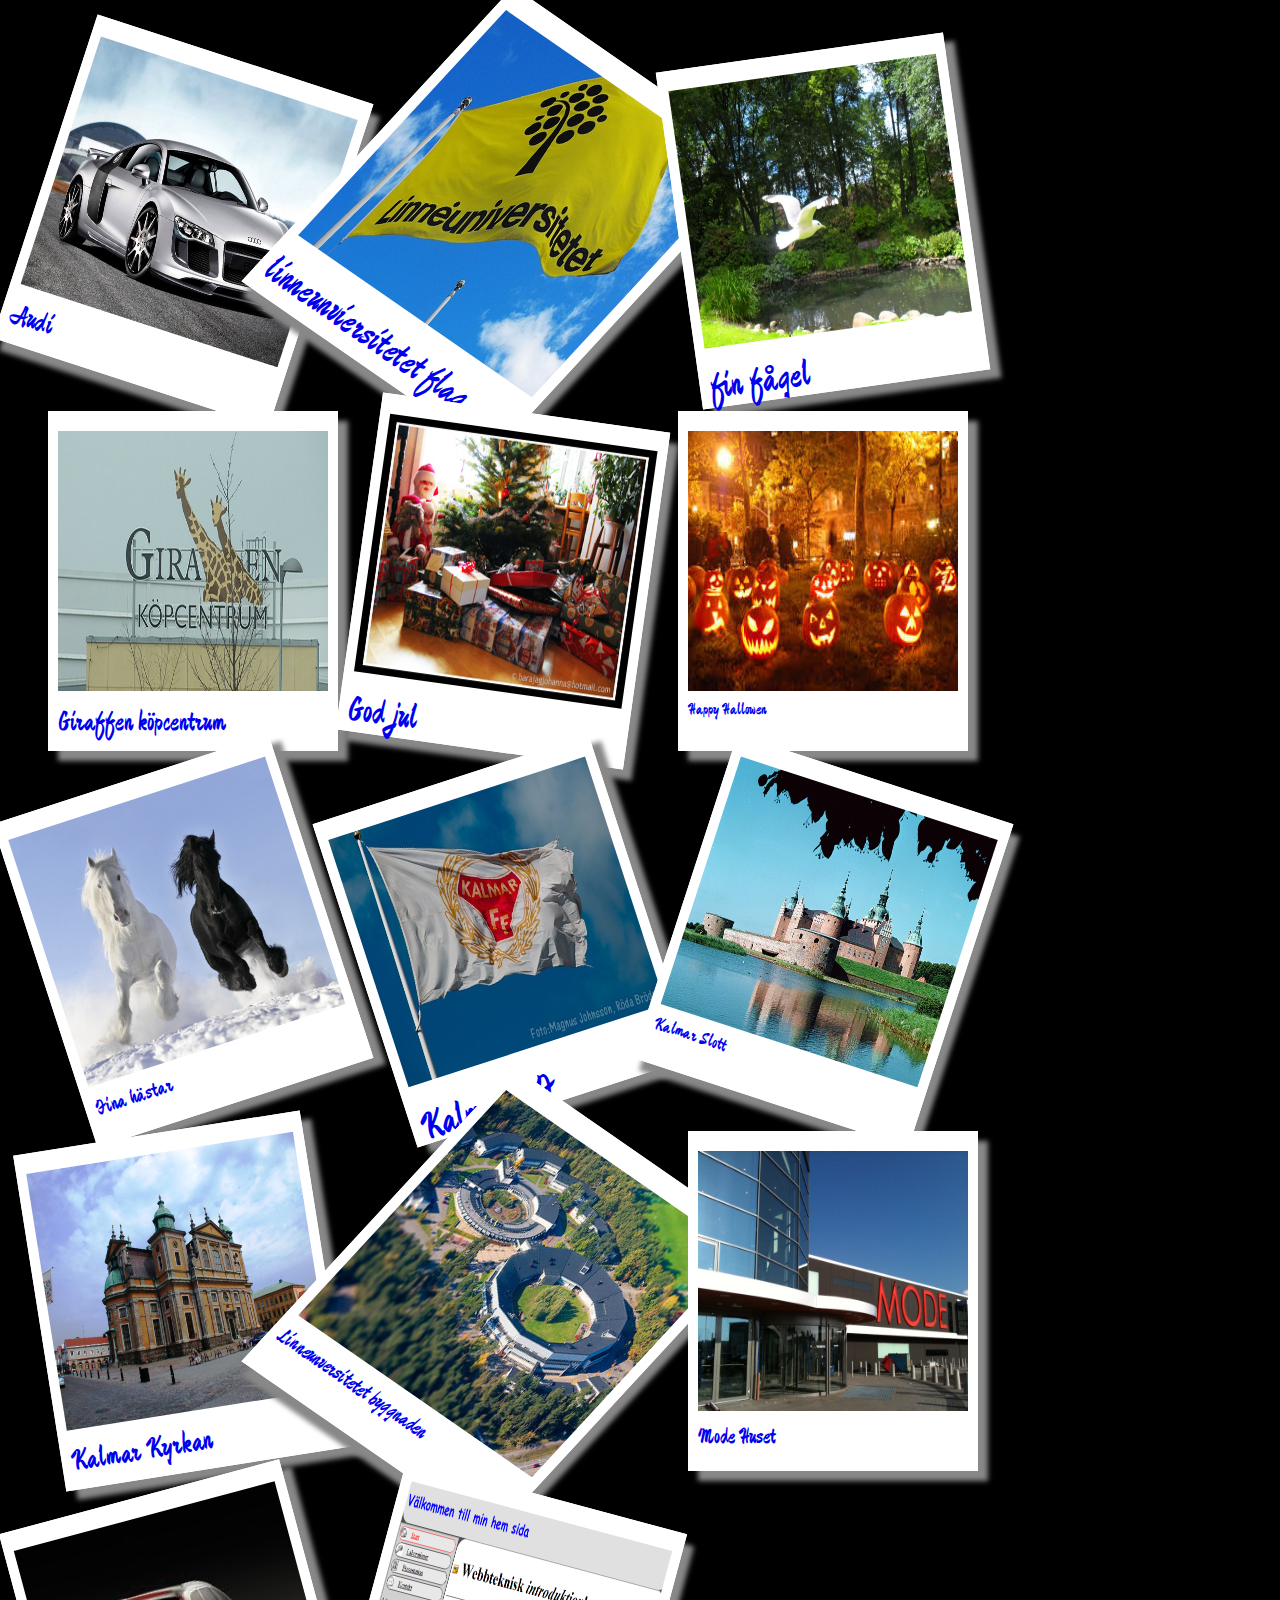
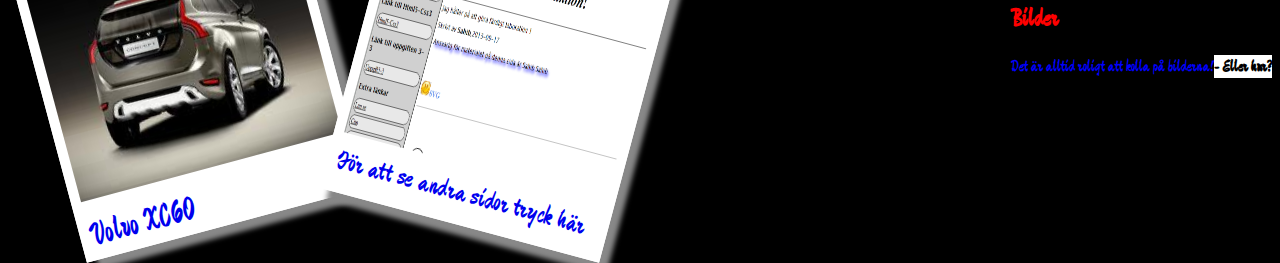
==== commit b02895c8: "storlek" ====
--- a/gallery/index.html
+++ b/gallery/index.html
@@ -3,7 +3,7 @@
     <head>
         <meta charset="utf-8">
         <link rel="stylesheet" href="css/basic.css" />
-        <link href='http://fonts.googleapis.com/css?family=Devonshire' rel='stylesheet' type='text/css'>
+        <link href='https://fonts.googleapis.com/css?family=Devonshire' rel='stylesheet' type='text/css'>
         <tilte>Fotogalleri, css3</tilte>
     </head>
     <body>
--- a/gallery/css/basic.css
+++ b/gallery/css/basic.css
@@ -4,40 +4,44 @@
 a:nth-child(1) {-webkit-transform: rotate( 18deg);
 –moz-transform: rotate( 18deg);
 -o-transform: rotate( 18deg);
--ms-transform: rotate( 18deg);}
+-ms-transform: rotate( 18deg);
+font-size:175%;}
 
 
 a:nth-child(2) {-webkit-transform:matrix(0.866,0.6,-0.8,0.866,0,0); 
 -moz-transform:matrix(0.866,0.6,-0.8,0.866,0,0);
 -o-transform:matrix(0.866,0.6,-0.8,0.866,0,0); 
--ms-transform:matrix(0.866,0.6,-0.8,0.866,0,0);}
+-ms-transform:matrix(0.866,0.6,-0.8,0.866,0,0);
+font-size:200%;}
 
 a:nth-child(3) {-webkit-transform: rotate( -8deg);
 –moz-transform: rotate( -8deg);
 -o-transform: rotate( -8deg);
--ms-transform: rotate( -8deg);}
+-ms-transform: rotate( -8deg);
+font-size:220%;}
 
 a:nth-child(4) {-webkit-transform:translateX(10px); 
 -moz-transform:translateX(10px); 
 -o-transform:translateX(10px); 
--ms-transform:translateX(10px);}
+-ms-transform:translateX(10px);
+font-size:170%;}
 
 a:nth-child(5){-webkit-transform:rotate(18deg);
 -moz-transform:rotate(18deg); 
 -o-transform:rotate(18deg); 
 -ms-transform:rotate(18deg); 
-}
+font-size:100%;}
 a:nth-child(5){-webkit-transform:rotate(8deg);
 -moz-transform:rotate(8deg); 
 -o-transform:rotate(8deg); 
 -ms-transform:rotate(8deg); 
-
+font-size:210%;
 }
 a:nth-child(7){-webkit-transform:rotate(-18deg);
 -moz-transform:rotate(-18deg); 
 -o-transform:rotate(-18deg); 
 -ms-transform:rotate(-18deg); 
-}
+font-size:130%;}
 a:nth-child(8) {-webkit-transform:translate(100px,1px);
 -moz-transform:translate(100px,1px);
 -o-transform:translate(100px,1px); 
@@ -45,36 +49,43 @@
 -webkit-transform: rotate(-18deg); 
 -moz-transform: rotate(-18deg); 
 -o-transform: rotate(-18deg); 
--ms-transform: rotate(-18deg);}
+-ms-transform: rotate(-18deg);
+font-size:240%;}
 
 a:nth-child(9) {-webkit-transform: rotate( 18deg);
 –moz-transform: rotate( 18deg);
 -o-transform: rotate( 18deg);
--ms-transform: rotate( 18deg);}
+-ms-transform: rotate( 18deg);
+font-size:110%;}
 a:nth-child(10) {-webkit-transform: rotate( -9deg);
 –moz-transform: rotate( -9deg);
 -o-transform: rotate( -9deg);
--ms-transform: rotate( -9deg);}
+-ms-transform: rotate( -9deg);
+font-size:180%;}
 a:nth-child(11) {-webkit-transform:matrix(0.866,0.6,-0.8,0.866,0,0); 
 -moz-transform:matrix(0.866,0.6,-0.8,0.866,0,0);
 -o-transform:matrix(0.866,0.6,-0.8,0.866,0,0); 
--ms-transform:matrix(0.866,0.6,-0.8,0.866,0,0);}
+-ms-transform:matrix(0.866,0.6,-0.8,0.866,0,0);
+font-size:120%;}
 
 
 a:nth-child(12) {-webkit-transform:translateX(10px); 
 -moz-transform:translateX(10px); 
 -o-transform:translateX(10px); 
--ms-transform:translateX(10px);}
+-ms-transform:translateX(10px);
+font-size:140%;}
 
 a:nth-child(13) {-webkit-transform:rotate(-15deg); 
 -moz-transform:rotate(-15deg); 
 -o-transform:rotate(-15deg); 
--ms-transform:rotate(-15deg);}
+-ms-transform:rotate(-15deg);
+font-size:200%;}
 
 a:nth-child(14) {-webkit-transform:rotate(15deg); 
 -moz-transform:rotate(15deg); 
 -o-transform:rotate(15deg); 
--ms-transform:rotate(15deg);}
+-ms-transform:rotate(15deg);
+font-size:160%;}
 
     a {
         
@@ -93,7 +104,7 @@
     box-shadow: 10px 10px 5px #888888;
     margin-left:30px;
     background-color:white;
-    padding:10px 10px 20px 0;
+    padding:10px 10px 50px 0;
     position:relative;
 
 
